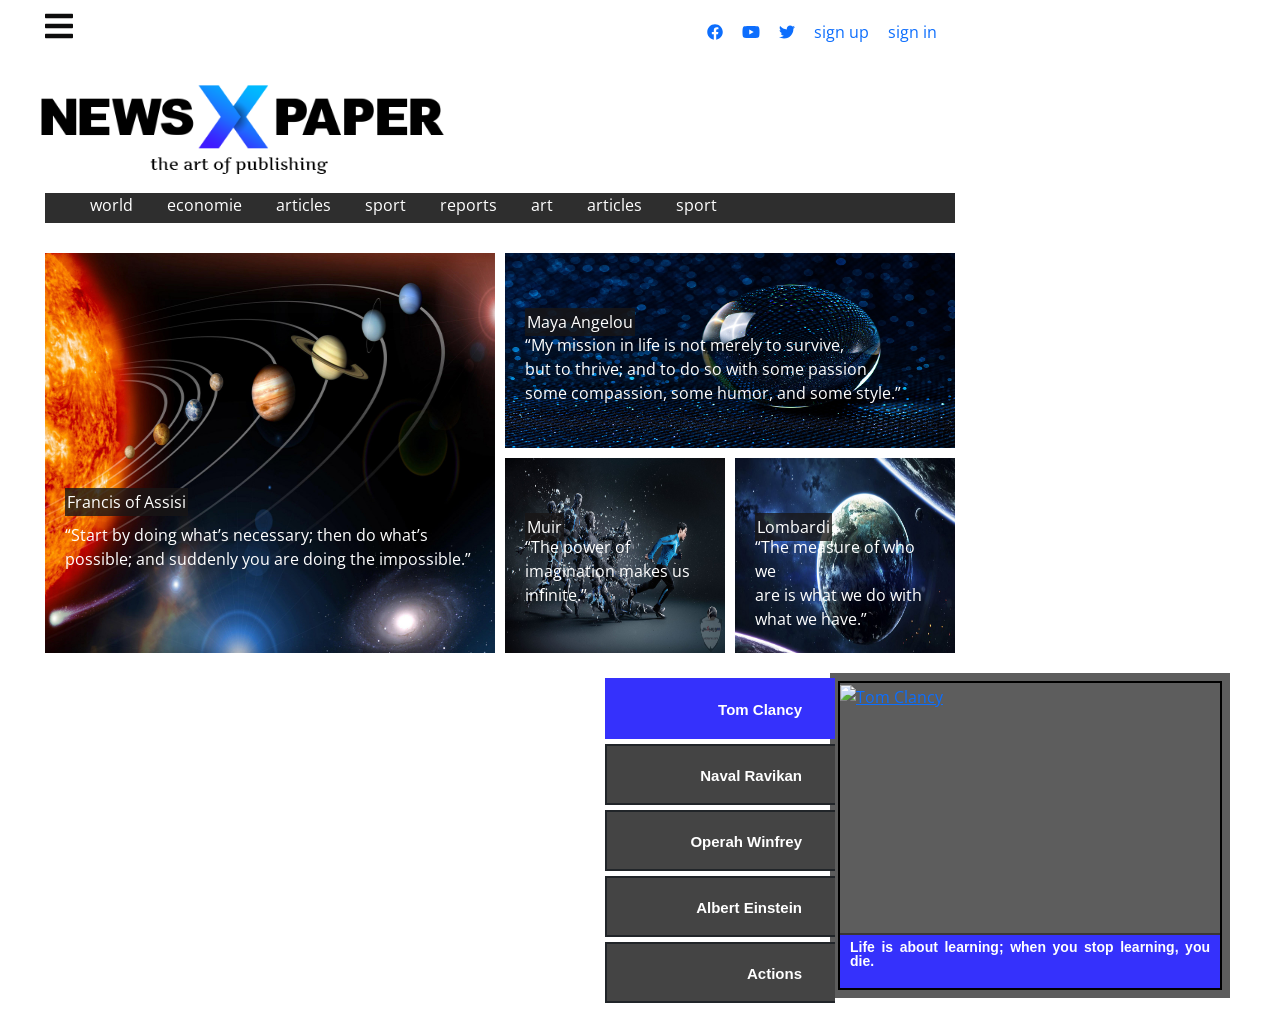
==== index.html @ 238f5598 "modified:   index.html" ====
<!DOCTYPE html>
<html lang="en">

<head>
    <meta charset="UTF-8">
    <meta http-equiv="X-UA-Compatible" content="IE=edge">
    <meta name="viewport" content="width=device-width, initial-scale=1.0">
    <link rel="preconnect" href="https://fonts.gstatic.com">
    <link rel="stylesheet" href="style/all.min.css">
    <link href="https://fonts.googleapis.com/css2?family=Open+Sans:wght@300;600;700;800&display=swap" rel="stylesheet">
    <link href="https://cdn.jsdelivr.net/npm/bootstrap@5.0.0-beta3/dist/css/bootstrap.min.css" rel="stylesheet"
        integrity="sha384-eOJMYsd53ii+scO/bJGFsiCZc+5NDVN2yr8+0RDqr0Ql0h+rP48ckxlpbzKgwra6" crossorigin="anonymous">
    <link rel="stylesheet" href="style/main.css">
    <title>Newspaper</title>
</head>

<body>
    <!--start header-->
    <header>
        <div class="contenar">
            <div id="click" class="icon">
                <i class="fas fa-bars fa-2x"></i>
            </div>
            <div id="sidebar" class="hide">
                <ul class="menu">
                    <il><a href="#">progra</a></il>
                    <il><a href="#">progra</a></il>
                    <il><a href="#">progra</a></il>
                    <il><a href="#">progra</a></il>
                    <il><a href="#">progra</a></il>
                </ul>
            </div>
            <div class="sign">
                <a href="https://www.facebook.com/"><i class="fab fa-facebook"></i></a>
                <a href="https://www.youtube.com/"><i class="fab fa-youtube"></i></a>
                <a href="https://twitter.com/"><i class="fab fa-twitter"></i></a>
                <a href="">sign up</a>
                <a href="">sign in</a>
            </div>
            <img class="logo" src="img/logo.png">
            <div class="siction">
                <a href="#"></a>
                <a href="#">world</a>
                <a href="#">economie</a>
                <a href="#">articles</a>
                <a href="#">sport</a>
                <a href="#">reports</a>
                <a href="#">art</a>
                <a href="#">articles</a>
                <a href="#">sport</a>
            </div>
        </div>
    </header>
    <!--end header-->

    <!--start main-->
    <div class="contenar main">
        <div class="page1">
            <a href="#page1">
                <span>Francis of Assisi</span>
                <p>
                    “Start by doing what’s necessary; then do what’s<br>
                    possible; and suddenly you are doing the impossible.”

                </p>
                <img src="img/image0.jpg">
            </a>
        </div>
        <div class="page2">
            <a href="#page2">
                <span> Maya Angelou</span>
                <p>
                    “My mission in life is not merely to survive,<br>
                    but to thrive; and to do so with some passion,<br>
                    some compassion, some humor, and some style.”

                </p>
                <img src="img/image1.jpg">
            </a>
        </div>

        <div class="page3">
            <a href="#page3">
                <span>Muir</span>
                <p>
                    “The power of imagination
                    makes us infinite.”
                </p>
                <img src="img/image2.jpg">
            </a>
        </div>

        <div class="page4">
            <a href="#page4">
                <span>Lombardi</span>
                <p>
                    “The measure of who we<br>
                    are is what we do with<br>
                    what we have.”
                </p>
                <img src="img/image3.jpg">
            </a>
        </div>

    </div>
    <!--end main-->
    <div class="display-width">
        <div id="slider">
            <div id="mainNews">
                <div class="newsInfo" id="news1">
                    <div class="image">
                        <a href="###">
                            <img src="file:///D:/Programming/1-projects/project%202/img/life.png"
                                data-src="file:///D:/Programming/1-projects/project%202/img/logo.png" alt="Tom Clancy"
                                title="Tom Clancy" />
                        </a>
                    </div>
                    <div class="label1">
                        <h3>
                            <a href="###">
                                Life is about learning; when you stop learning, you die.
                            </a>
                        </h3>
                    </div>
                </div>
                <div class="newsInfo" id="news2">
                    <div class="image">
                        <a href="###">
                            <img src="file:///D:/Programming/1-projects/project%202/img/Naval.png"
                                data-src="file:///D:/Programming/1-projects/project%202/img/logo.png" alt="Naval"
                                title="Naval" />
                        </a>
                    </div>
                    <div class="label1">
                        <h3>
                            <a href="###">
                                Sing the song that only you can sing, write the book that only you can write, build the
                                product that only you can build… live the life that only you can live
                            </a>
                        </h3>
                    </div>
                </div>
                <div class="newsInfo" id="news3">
                    <div class="image">
                        <a href="###">
                            <img src="file:///D:/Programming/1-projects/project%202/img/Operah.png"
                                data-src="file:///D:/Programming/1-projects/project%202/img/logo.png" alt="Operah"
                                title="Operah" />
                        </a>
                    </div>
                    <div class="label1">
                        <h3>
                            <a href="###">
                                It doesn't matter who you are, where you come from.The ability to triumph begins with
                                you. Always.
                            </a>
                        </h3>
                    </div>
                </div>
                <div class="newsInfo" id="news4">
                    <div class="image">
                        <a href="###">
                            <img src="file:///D:/Programming/1-projects/project%202/img/Albert.png.png"
                                data-src="file:///D:/Programming/1-projects/project%202/img/logo.png" alt="Albert"
                                title="Albert" />
                        </a>
                    </div>
                    <div class="label1">
                        <h3>
                            <a href="###">
                                A person who never made a mistake never tried anything new.
                            </a>
                        </h3>
                    </div>
                </div>
                <div class="newsInfo" id="news5">
                    <div class="image">
                        <a href="###">
                            <img src="file:///D:/Programming/1-projects/project%202/img/Actions.png"
                                data-src="file:///D:/Programming/1-projects/project%202/img/logo.png" alt="Tom Clancy"
                                title="Tom Clancy" />
                        </a>
                    </div>
                    <div class="label1">
                        <h3>
                            <a href="###">
                                Actions speak louder than words.
                            </a>
                        </h3>
                    </div>
                </div>
            </div>
            <div id="subNews">
                <div class="newsLinks" id="newsLink1" onclick="showSlide(1)">
                    <h3>Tom Clancy </h3>
                </div>
                <div class="newsLinks" id="newsLink2" onclick="showSlide(2)">
                    <h3>Naval Ravikan</h3>
                </div>
                <div class="newsLinks" id="newsLink3" onclick="showSlide(3)">
                    <h3>Operah Winfrey</h3>
                </div>
                <div class="newsLinks" id="newsLink4" onclick="showSlide(4)">
                    <h3>Albert Einstein</h3>
                </div>
                <div class="newsLinks" id="newsLink5" onclick="showSlide(5)">
                    <h3>Actions</h3>
                </div>
            </div>

        </div>
    </div>
    <!--script-->
    <script src="js/main.js"></script>
    <script src="js/all.min.js"></script>
</body>

</html>
---- style/main.css ----
* {
    -webkit-box-sizing: border-box;
    -moz-box-sizing: border-box;
    box-sizing: border-box;
    margin: 0;
}

html {
    scroll-behavior: smooth;
}

body {
    font-family: 'open sans', sans-serif;

}

.contenar {
    padding: 0 15px;
    margin: 10px auto 70px;
    perspective: 600px;
}

.icon {
    color: rgb(14, 13, 13);
    display: inline;
    cursor: pointer;
    margin-left: 30px;
}

.icon:hover {
    opacity: .7;
    color: rgb(20, 20, 19);
}

.hide,
.show {
    width: 100px;
    height: 170px;
    direction: rtl;
    background-color: rgba(46, 46, 46, .7);
    line-height: 30px;
    margin-left: 65px;
    position: absolute;
    border: solid 1px #121212;
    display: none;
}

.show {
    display: flex;
}

.logo {
    width: 450px;
}

.sign {
    padding: 0 15px;
    margin-left: 600px;
    display: inline;

}

.sign a {
    padding-left: 15px;
    text-decoration: none;
}

.sign a:hover {
    font-size: 17px;
    color: #000;
}


.siction {
    background-color: rgb(46, 46, 46);
    height: 30px;
    width: 910px;
    margin-left: 30px;
}

.siction a {
    text-decoration: none;
    color: #fff;
    padding: 15px;
}

@media (max-width: 767px) {
    .siction a {
        padding: 3px;
    }

    .siction {
        height: 30px;
        width: 450px;
    }
}


/* start main */


.page1 {
    margin: 0 0 0 30px;
}

.page2 {
    margin: 0 0 0 490px;
}

.page3 {
    margin: 205px 0 0 490px;
}

.page4 {
    margin: 205px 0 0 720px;
}

.main {
    margin: -40px 0 0 0px;
}

.page1,
.page2,
.page3,
.page4 {
    transition: .2s;
    position: absolute;
}

@media (max-width: 767px) {
    .page1 {
        margin: 0px;
    }

    .page2 {
        margin: 410px 0 0 0px;
    }

    .page3 {
        margin: 615px 0 0 0px;
    }

    .page4 {
        margin: 615px 0 0 230px;
    }

    .sign {
        margin-left: 100px;
    }


}

.page1 a img {
    height: 400px;
    width: 450px;
}

.page2 a img {
    height: 195px;
    width: 450px;
}

.page3 a img,
.page4 a img {
    height: 195px;
    width: 220px;
}

.page1:hover,
.page2:hover,
.page3:hover,
.page4:hover,
.newsLinks:hover {
    transform: translate3d(0, 0, 10px);
}

.page1 a span {
    margin-top: 235px;
}

.page1 a span,
.page2 a span,
.page3 a span,
.page4 a span {
    background-color: rgba(24, 22, 22, 0.8);
    position: absolute;
    padding: 2px;
    margin-left: 20px;
    color: #fff;
}

.page2 a span,
.page3 a span,
.page4 a span {
    margin-top: 55px;
}

.page1 p,
.page2 p,
.page3 p,
.page4 p {
    text-decoration: none;
    position: absolute;
    padding: 20px;
    color: #fff;
}

.page1 p {
    margin-top: 250px;
}

.page2 p {
    margin-top: 60px;
}

.page3 p,
.page4 p {
    margin-top: 57px;
}

/* end main */

.display-width {
    margin: 490px 50px 0 0;
    width: auto;
    height: 350px;
}

@media (max-width: 767px) {
    .display-width {
        margin: 894px 30px 0 0;
    }

    .newsInfo .image {
        height: 250px;
        width: 200px;
    }

    .newsInfo .image img {
        height: 250px;
        width: 200px;
    }
}

#mainNews {
    background-color: #5d5d5d;
    float: right;
    width: 400px;
}

.newsInfo {
    border: 2px solid #000;
    display: none;
    float: right;
    margin: 8px;
    width: 384px;
}

.newsInfo .image {
    height: 250px;
    width: 380px;
}

.newsInfo .image img {
    height: 250px;
    width: 385px;
}



.newsInfo .label1 {
    background-color: rgb(53, 49, 252);
    border-top: 2px solid rgb(58, 54, 54);
    height: 55px;
    padding: 5px;
    width: 380px;
}

.newsInfo .label1 a {
    display: block;
    height: 48px;
    margin: 0 5px;
    overflow: hidden;
    color: #fff;
    font-family: Arial, Helvetica, sans-serif;
    font-size: 14px;
    font-weight: 600;
    line-height: 14px;
    text-align: justify;
    text-decoration: none;
}

#subNews {
    float: right;
    height: 287px;
    width: 220px;
}

.top-0 {
    margin-top: 0px !important;
}

.newsLinks {
    cursor: pointer;
    background-color: #444;
    background-image: url("https://img.youm7.com/images/general/mainNewsLinksBg.gif?1");
    background-position: right top;
    /* background-repeat: repeat-y; */
    border-color: #3b3a3a -moz-use-text-color #3b3a3a #3b3a3a;
    /* border-image: none; */
    border-style: solid none solid solid;
    border-width: 2px medium 2px 2px;
    height: 61px;
    margin: 5px -5px;
    width: 230px;
}

@media (max-width: 767px) {
    .newsLinks {

        height: 61px;
        margin: -112px -328px;
        width: 230px;
    }
}

.newsLinks h4,
.newsLinks h3 {
    color: #fff;
    font-family: Arial, Helvetica, sans-serif;
    font-size: 15px;
    font-weight: 700;
    line-height: 21px;
    text-align: right;
    padding-left: 5px;
    text-decoration: none;
    display: block;
    height: 42px;
    line-height: 19px;
    margin: 20px -30px;
    overflow: hidden;
    width: 225px;
}

.newsLinks.selected {
    background-color: rgb(53, 49, 252);
    background-image: url("https://img.youm7.com/images/general/mainNewsLinksSBg.gif?1");
    border-color: rgb(53, 49, 252);
    border-width: 2px medium 2px 2px;
}
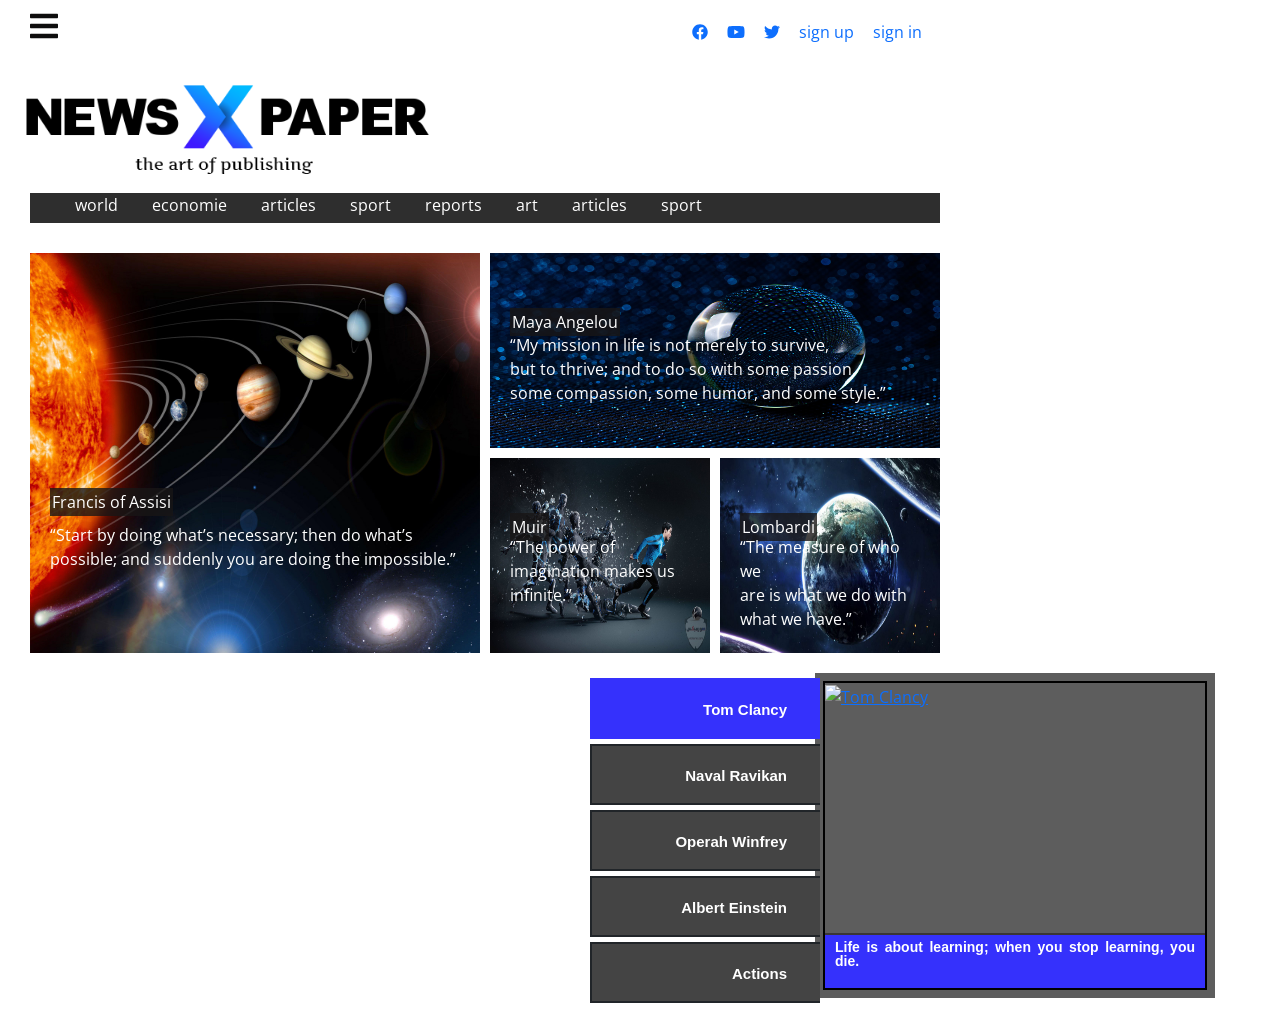
==== commit 99aa4c14: "modified html" ====
--- a/index.html
+++ b/index.html
@@ -110,7 +110,7 @@
                 <div class="newsInfo" id="news1">
                     <div class="image">
                         <a href="###">
-                            <img src="file:///D:/Programming/1-projects/project%202/img/life.png"
+                            <img src="file:///D:/Programming/1-projects/project%202/img/image1.jpg"
                                 data-src="file:///D:/Programming/1-projects/project%202/img/logo.png" alt="Tom Clancy"
                                 title="Tom Clancy" />
                         </a>
@@ -126,7 +126,7 @@
                 <div class="newsInfo" id="news2">
                     <div class="image">
                         <a href="###">
-                            <img src="file:///D:/Programming/1-projects/project%202/img/Naval.png"
+                            <img src="file:///D:/Programming/1-projects/project%202/img/image2.jpg"
                                 data-src="file:///D:/Programming/1-projects/project%202/img/logo.png" alt="Naval"
                                 title="Naval" />
                         </a>
@@ -143,7 +143,7 @@
                 <div class="newsInfo" id="news3">
                     <div class="image">
                         <a href="###">
-                            <img src="file:///D:/Programming/1-projects/project%202/img/Operah.png"
+                            <img src="file:///D:/Programming/1-projects/project%202/img/image3.jpg"
                                 data-src="file:///D:/Programming/1-projects/project%202/img/logo.png" alt="Operah"
                                 title="Operah" />
                         </a>
@@ -160,7 +160,7 @@
                 <div class="newsInfo" id="news4">
                     <div class="image">
                         <a href="###">
-                            <img src="file:///D:/Programming/1-projects/project%202/img/Albert.png.png"
+                            <img src="file:///D:/Programming/1-projects/project%202/img/image4.jpg"
                                 data-src="file:///D:/Programming/1-projects/project%202/img/logo.png" alt="Albert"
                                 title="Albert" />
                         </a>
@@ -176,7 +176,7 @@
                 <div class="newsInfo" id="news5">
                     <div class="image">
                         <a href="###">
-                            <img src="file:///D:/Programming/1-projects/project%202/img/Actions.png"
+                            <img src="file:///D:/Programming/1-projects/project%202/img/image5.jpg"
                                 data-src="file:///D:/Programming/1-projects/project%202/img/logo.png" alt="Tom Clancy"
                                 title="Tom Clancy" />
                         </a>
--- a/style/main.css
+++ b/style/main.css
@@ -15,7 +15,7 @@
 }
 
 .contenar {
-    padding: 0 15px;
+
     margin: 10px auto 70px;
     perspective: 600px;
 }
@@ -43,21 +43,26 @@
     position: absolute;
     border: solid 1px #121212;
     display: none;
+    ;
 }
 
 .show {
     display: flex;
 }
 
+.show a {
+    text-decoration: none;
+    color: #fff;
+}
+
 .logo {
     width: 450px;
 }
 
 .sign {
-    padding: 0 15px;
+    padding: 15px;
     margin-left: 600px;
     display: inline;
-
 }
 
 .sign a {
@@ -92,6 +97,12 @@
     .siction {
         height: 30px;
         width: 450px;
+        margin-left: 0px;
+    }
+
+    .sign {
+        padding: 0;
+        margin-left: 50px;
     }
 }
 
@@ -144,9 +155,7 @@
         margin: 615px 0 0 230px;
     }
 
-    .sign {
-        margin-left: 100px;
-    }
+
 
 
 }
@@ -222,14 +231,14 @@
 /* end main */
 
 .display-width {
-    margin: 490px 50px 0 0;
+    margin: 490px 65px 0 0px;
     width: auto;
     height: 350px;
 }
 
 @media (max-width: 767px) {
     .display-width {
-        margin: 894px 30px 0 0;
+        margin: 894px -81px 0 0;
     }
 
     .newsInfo .image {
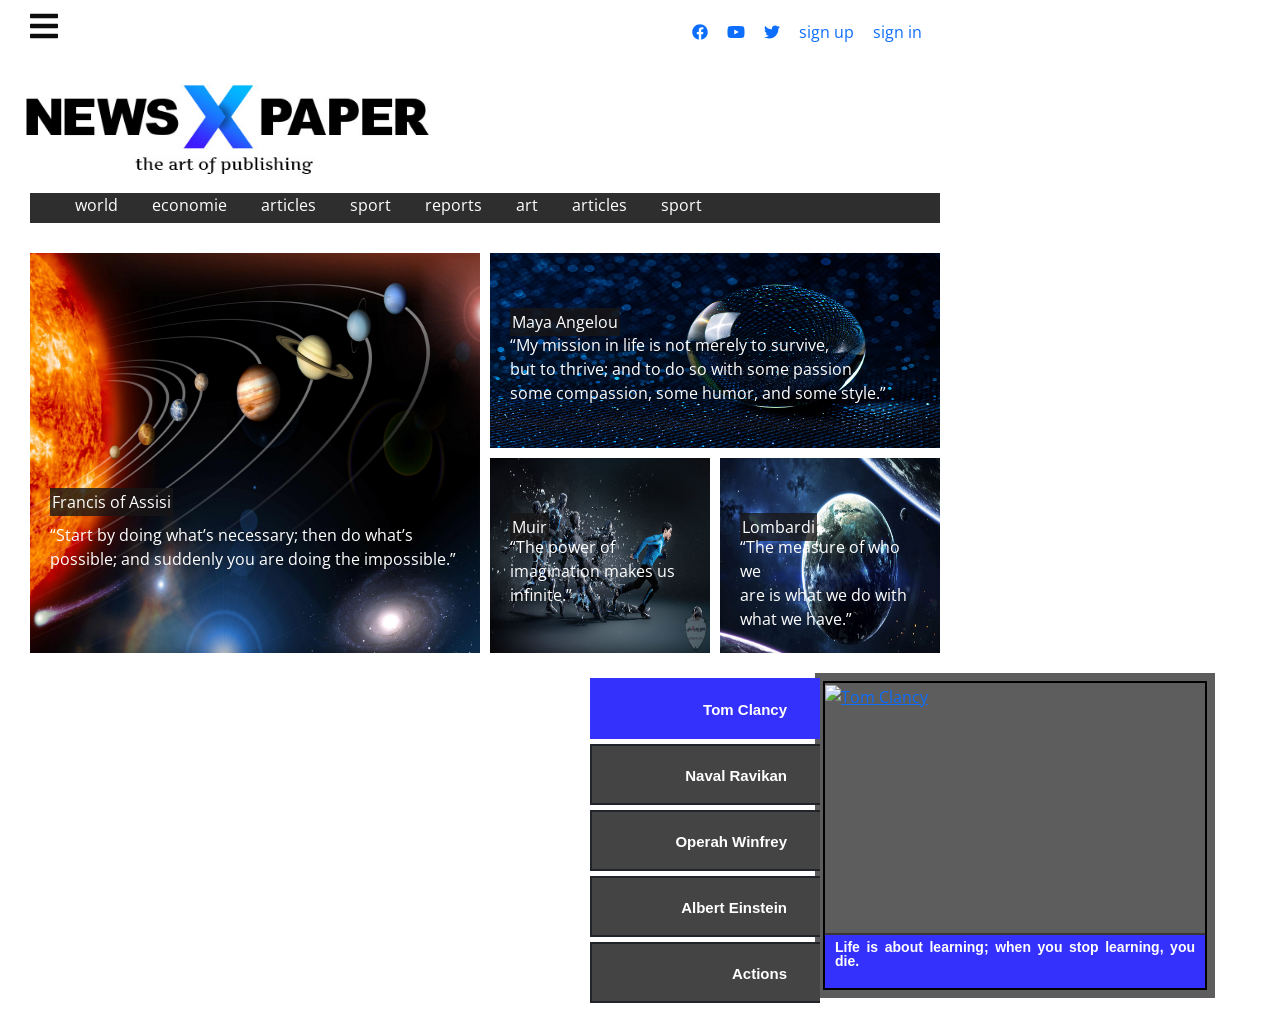
==== commit 57ab5467: "add img and modified index" ====
--- a/index.html
+++ b/index.html
@@ -37,7 +37,7 @@
                 <a href="">sign up</a>
                 <a href="">sign in</a>
             </div>
-            <img class="logo" src="img/logo.png">
+            <img class="logo" src="img/logo.jpg">
             <div class="siction">
                 <a href="#"></a>
                 <a href="#">world</a>
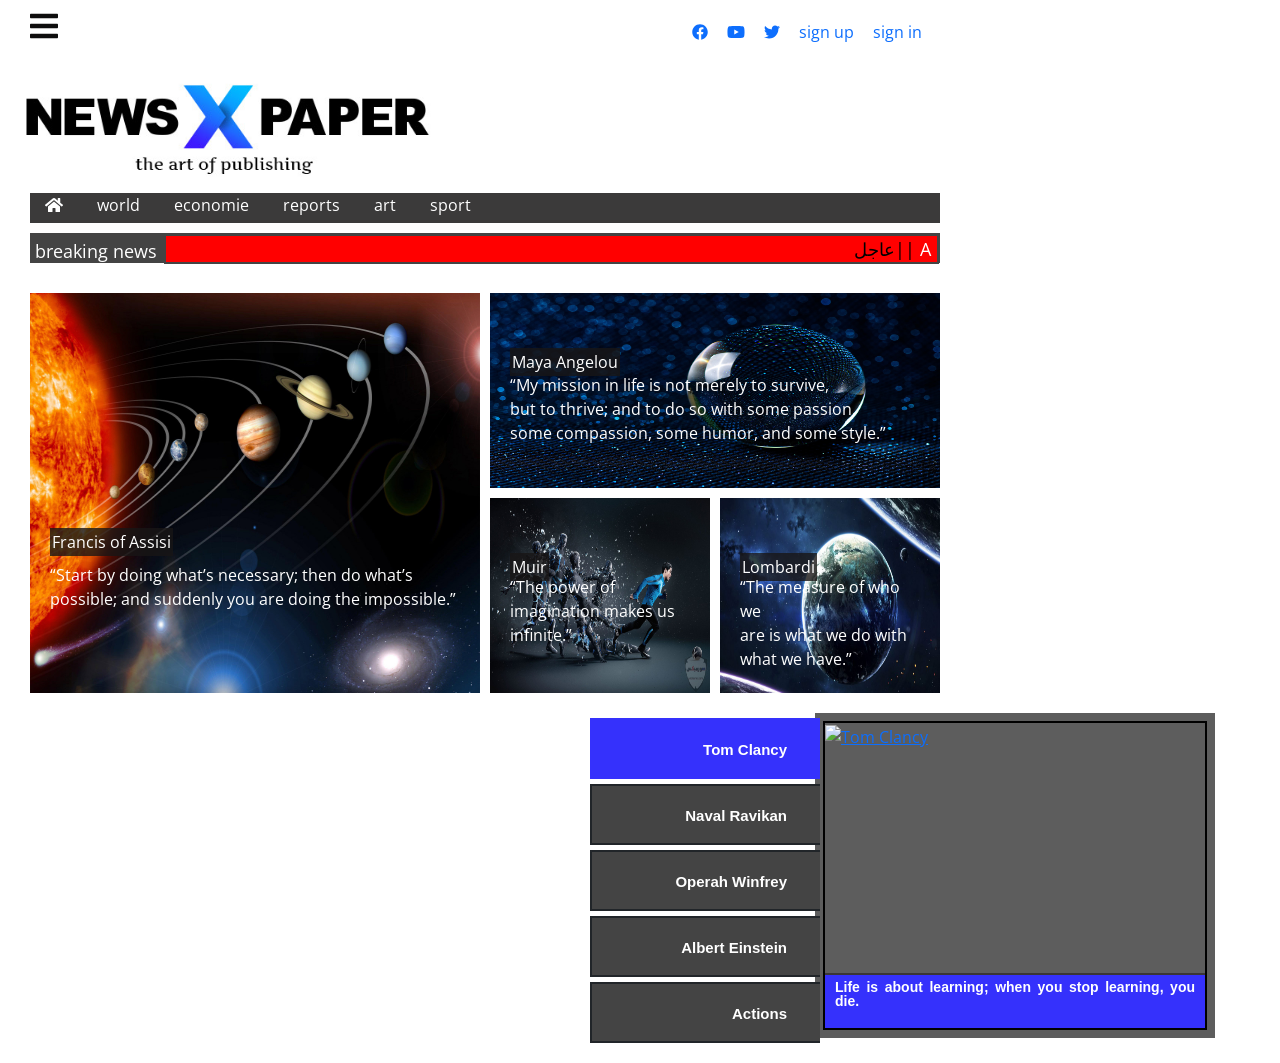
==== commit 330df49b: "creat img and modified index" ====
--- a/index.html
+++ b/index.html
@@ -16,45 +16,53 @@
 
 <body>
     <!--start header-->
-    <header>
-        <div class="contenar">
-            <div id="click" class="icon">
-                <i class="fas fa-bars fa-2x"></i>
-            </div>
-            <div id="sidebar" class="hide">
-                <ul class="menu">
-                    <il><a href="#">progra</a></il>
-                    <il><a href="#">progra</a></il>
-                    <il><a href="#">progra</a></il>
-                    <il><a href="#">progra</a></il>
-                    <il><a href="#">progra</a></il>
-                </ul>
-            </div>
-            <div class="sign">
-                <a href="https://www.facebook.com/"><i class="fab fa-facebook"></i></a>
-                <a href="https://www.youtube.com/"><i class="fab fa-youtube"></i></a>
-                <a href="https://twitter.com/"><i class="fab fa-twitter"></i></a>
-                <a href="">sign up</a>
-                <a href="">sign in</a>
-            </div>
-            <img class="logo" src="img/logo.jpg">
-            <div class="siction">
-                <a href="#"></a>
-                <a href="#">world</a>
-                <a href="#">economie</a>
-                <a href="#">articles</a>
-                <a href="#">sport</a>
-                <a href="#">reports</a>
-                <a href="#">art</a>
-                <a href="#">articles</a>
-                <a href="#">sport</a>
-            </div>
+    <header class="contenar">
+        <div id="click" class="icon">
+            <i class="fas fa-bars fa-2x"></i>
+        </div>
+        <div id="sidebar" class="hide">
+            <ul class="menu">
+                <il><a href="#">progra</a></il>
+                <il><a href="#">progra</a></il>
+                <il><a href="#">progra</a></il>
+                <il><a href="#">progra</a></il>
+                <il><a href="#">progra</a></il>
+            </ul>
+        </div>
+        <div class="sign">
+            <a href="https://www.facebook.com/"><i class="fab fa-facebook"></i></a>
+            <a href="https://www.youtube.com/"><i class="fab fa-youtube"></i></a>
+            <a href="https://twitter.com/"><i class="fab fa-twitter"></i></a>
+            <a href="">sign up</a>
+            <a href="">sign in</a>
+        </div>
+        <img class="logo" src="img/logo.jpg">
+        <nav>
+            <a href="#"><i class="fas fa-home"></i></a>
+            <a href="#">world</a>
+            <a href="#">economie</a>
+            <a href="#">reports</a>
+            <a href="#">art</a>
+            <a href="#">sport</a>
+        </nav>
+        <div class="breaking">
+            breaking news
+            <marquee direction="left">
+                <span>عاجل||</span> A bird in the hand is better than two on the tree.
+                <span>...عاجل||</span>Beauty is in the eye of the beholder.
+                <span>...عاجل||</span>Cowards die many times before their deaths.
+                <span>...عاجل||</span>Don’t bite the hand that feeds you.
+                <span>...عاجل||</span>Good things come to those who wait.
+                <span>...عاجل||</span>Absence makes the heart grow fonder.
+                <span>...عاجل||</span>Half a loaf is better than none.
+                <span>...عاجل||</span>it’s no use crying over spilt milk.
+                <span>...عاجل||</span>Make hay while the sun shines.
+                <span>...عاجل||</span>A bad workman always blames his tools.
+            </marquee>
         </div>
     </header>
     <!--end header-->
-
-    <!--start main-->
-    <div class="contenar main">
+    <article class="contenar main">
         <div class="page1">
             <a href="#page1">
                 <span>Francis of Assisi</span>
@@ -89,7 +97,6 @@
                 <img src="img/image2.jpg">
             </a>
         </div>
-
         <div class="page4">
             <a href="#page4">
                 <span>Lombardi</span>
@@ -101,17 +108,15 @@
                 <img src="img/image3.jpg">
             </a>
         </div>
-
-    </div>
-    <!--end main-->
-    <div class="display-width">
+    </article>
+    <article class="display-width">
         <div id="slider">
             <div id="mainNews">
                 <div class="newsInfo" id="news1">
                     <div class="image">
                         <a href="###">
                             <img src="file:///D:/Programming/1-projects/project%202/img/image1.jpg"
-                                data-src="file:///D:/Programming/1-projects/project%202/img/logo.png" alt="Tom Clancy"
+                                data-src="file:///D:/Programming/1-projects/project%202/img/logo.jpg" alt="Tom Clancy"
                                 title="Tom Clancy" />
                         </a>
                     </div>
@@ -127,7 +132,7 @@
                     <div class="image">
                         <a href="###">
                             <img src="file:///D:/Programming/1-projects/project%202/img/image2.jpg"
-                                data-src="file:///D:/Programming/1-projects/project%202/img/logo.png" alt="Naval"
+                                data-src="file:///D:/Programming/1-projects/project%202/img/logo.jpg" alt="Naval"
                                 title="Naval" />
                         </a>
                     </div>
@@ -144,7 +149,7 @@
                     <div class="image">
                         <a href="###">
                             <img src="file:///D:/Programming/1-projects/project%202/img/image3.jpg"
-                                data-src="file:///D:/Programming/1-projects/project%202/img/logo.png" alt="Operah"
+                                data-src="file:///D:/Programming/1-projects/project%202/img/logo.jpg" alt="Operah"
                                 title="Operah" />
                         </a>
                     </div>
@@ -161,7 +166,7 @@
                     <div class="image">
                         <a href="###">
                             <img src="file:///D:/Programming/1-projects/project%202/img/image4.jpg"
-                                data-src="file:///D:/Programming/1-projects/project%202/img/logo.png" alt="Albert"
+                                data-src="file:///D:/Programming/1-projects/project%202/img/logo.jpg" alt="Albert"
                                 title="Albert" />
                         </a>
                     </div>
@@ -177,7 +182,7 @@
                     <div class="image">
                         <a href="###">
                             <img src="file:///D:/Programming/1-projects/project%202/img/image5.jpg"
-                                data-src="file:///D:/Programming/1-projects/project%202/img/logo.png" alt="Tom Clancy"
+                                data-src="file:///D:/Programming/1-projects/project%202/img/logo.jpg" alt="Tom Clancy"
                                 title="Tom Clancy" />
                         </a>
                     </div>
@@ -207,9 +212,8 @@
                     <h3>Actions</h3>
                 </div>
             </div>
-
-        </div>
-    </div>
+        </div>
+    </article>
     <!--script-->
     <script src="js/main.js"></script>
     <script src="js/all.min.js"></script>
--- a/style/main.css
+++ b/style/main.css
@@ -43,7 +43,6 @@
     position: absolute;
     border: solid 1px #121212;
     display: none;
-    ;
 }
 
 .show {
@@ -70,31 +69,32 @@
     text-decoration: none;
 }
 
-.sign a:hover {
-    font-size: 17px;
-    color: #000;
-}
-
-
-.siction {
-    background-color: rgb(46, 46, 46);
+/* start nav */
+nav {
+    background-color: #3b3a3a;
     height: 30px;
     width: 910px;
     margin-left: 30px;
 }
 
-.siction a {
+nav a {
     text-decoration: none;
     color: #fff;
     padding: 15px;
 }
 
+.show a:hover,
+.sign a:hover,
+nav a:hover {
+    color: chocolate;
+}
+
 @media (max-width: 767px) {
-    .siction a {
+    nav a {
         padding: 3px;
     }
 
-    .siction {
+    nav {
         height: 30px;
         width: 450px;
         margin-left: 0px;
@@ -104,8 +104,50 @@
         padding: 0;
         margin-left: 50px;
     }
-}
-
+
+    .breaking {
+        width: 450px;
+        margin-left: 0px;
+    }
+}
+
+.breaking {
+    background-color: #444;
+    border: 2px solid #444;
+    color: white;
+    font-size: 18px;
+    height: 30px;
+    width: 910px;
+    padding: 3px;
+    margin: 10px 0 0 30px;
+}
+
+marquee {
+    border: 2px solid #444;
+    background-color: red;
+    color: #fff;
+    height: 30px;
+    width: 775px;
+    float: right;
+    margin: -4px -4px 0 0;
+}
+
+marquee span {
+    color: black;
+}
+
+@media (max-width: 767px) {
+    .breaking {
+        width: 450px;
+        margin-left: 0px;
+    }
+
+    marquee {
+        width: 326px;
+    }
+}
+
+/* End nav */
 
 /* start main */
 
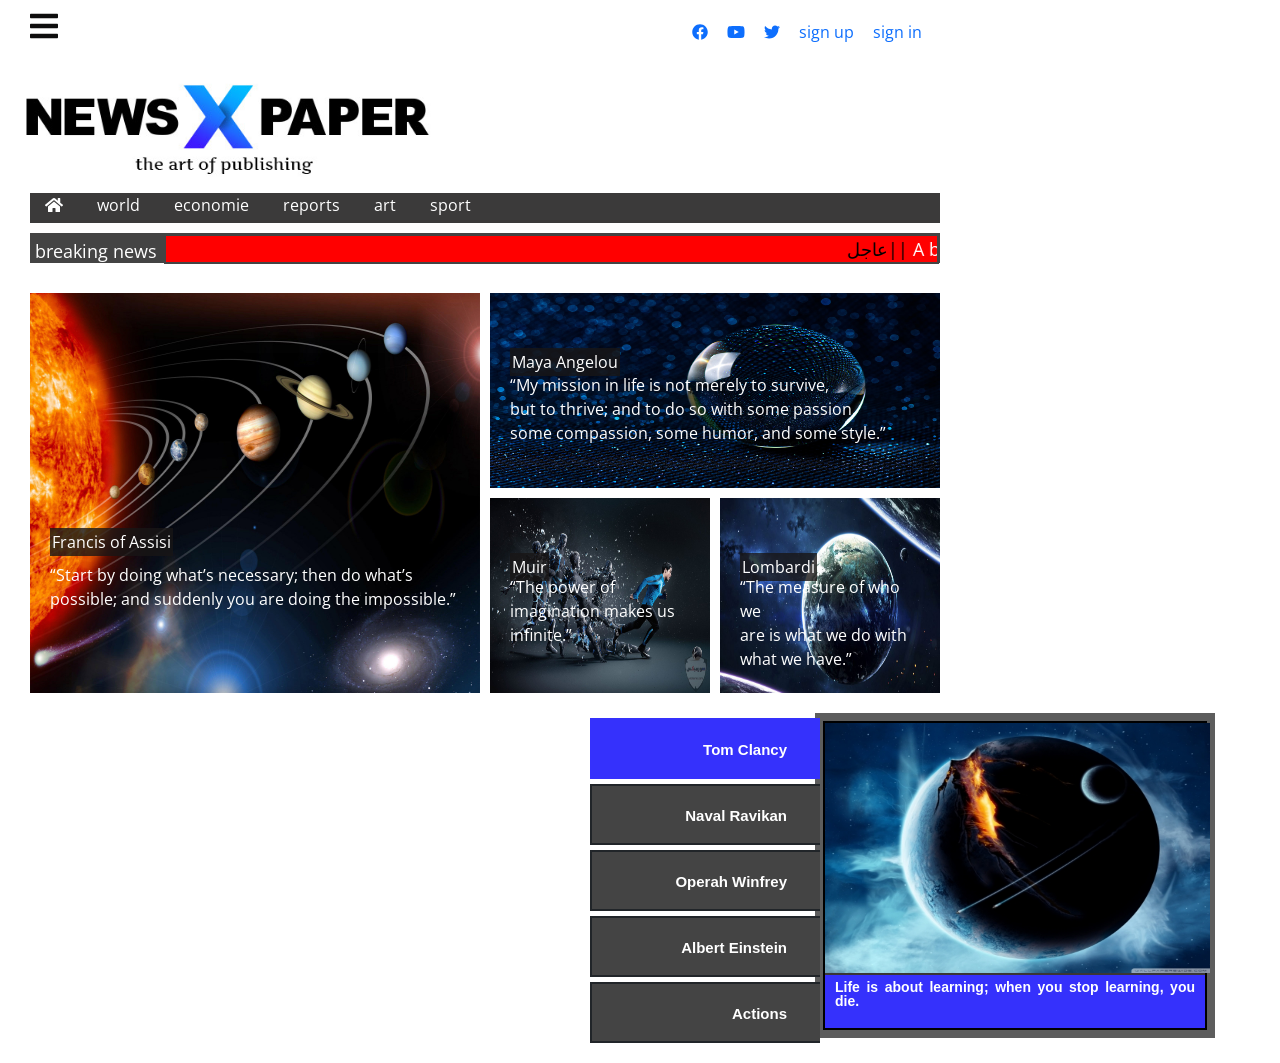
==== commit 1ac3d178: "Edit index" ====
--- a/index.html
+++ b/index.html
@@ -115,9 +115,7 @@
                 <div class="newsInfo" id="news1">
                     <div class="image">
                         <a href="###">
-                            <img src="file:///D:/Programming/1-projects/project%202/img/image1.jpg"
-                                data-src="file:///D:/Programming/1-projects/project%202/img/logo.jpg" alt="Tom Clancy"
-                                title="Tom Clancy" />
+                            <img src="img/image11.jpg" data-src="img/logo.jpg" alt="Tom Clancy" title="Tom Clancy" />
                         </a>
                     </div>
                     <div class="label1">
@@ -131,9 +129,7 @@
                 <div class="newsInfo" id="news2">
                     <div class="image">
                         <a href="###">
-                            <img src="file:///D:/Programming/1-projects/project%202/img/image2.jpg"
-                                data-src="file:///D:/Programming/1-projects/project%202/img/logo.jpg" alt="Naval"
-                                title="Naval" />
+                            <img src="img/image10.jpg" data-src="img/logo.jpg" alt="Naval" title="Naval" />
                         </a>
                     </div>
                     <div class="label1">
@@ -148,9 +144,7 @@
                 <div class="newsInfo" id="news3">
                     <div class="image">
                         <a href="###">
-                            <img src="file:///D:/Programming/1-projects/project%202/img/image3.jpg"
-                                data-src="file:///D:/Programming/1-projects/project%202/img/logo.jpg" alt="Operah"
-                                title="Operah" />
+                            <img src="img/image9.jpg" data-src="img/logo.jpg" alt="Operah" title="Operah" />
                         </a>
                     </div>
                     <div class="label1">
@@ -165,9 +159,7 @@
                 <div class="newsInfo" id="news4">
                     <div class="image">
                         <a href="###">
-                            <img src="file:///D:/Programming/1-projects/project%202/img/image4.jpg"
-                                data-src="file:///D:/Programming/1-projects/project%202/img/logo.jpg" alt="Albert"
-                                title="Albert" />
+                            <img src="img/image8.jpg" data-src="img/logo.jpg" alt="Albert" title="Albert" />
                         </a>
                     </div>
                     <div class="label1">
@@ -181,9 +173,7 @@
                 <div class="newsInfo" id="news5">
                     <div class="image">
                         <a href="###">
-                            <img src="file:///D:/Programming/1-projects/project%202/img/image5.jpg"
-                                data-src="file:///D:/Programming/1-projects/project%202/img/logo.jpg" alt="Tom Clancy"
-                                title="Tom Clancy" />
+                            <img src="img/image7.jpg" data-src="img/logo.jpg" alt="Tom Clancy" title="Tom Clancy" />
                         </a>
                     </div>
                     <div class="label1">
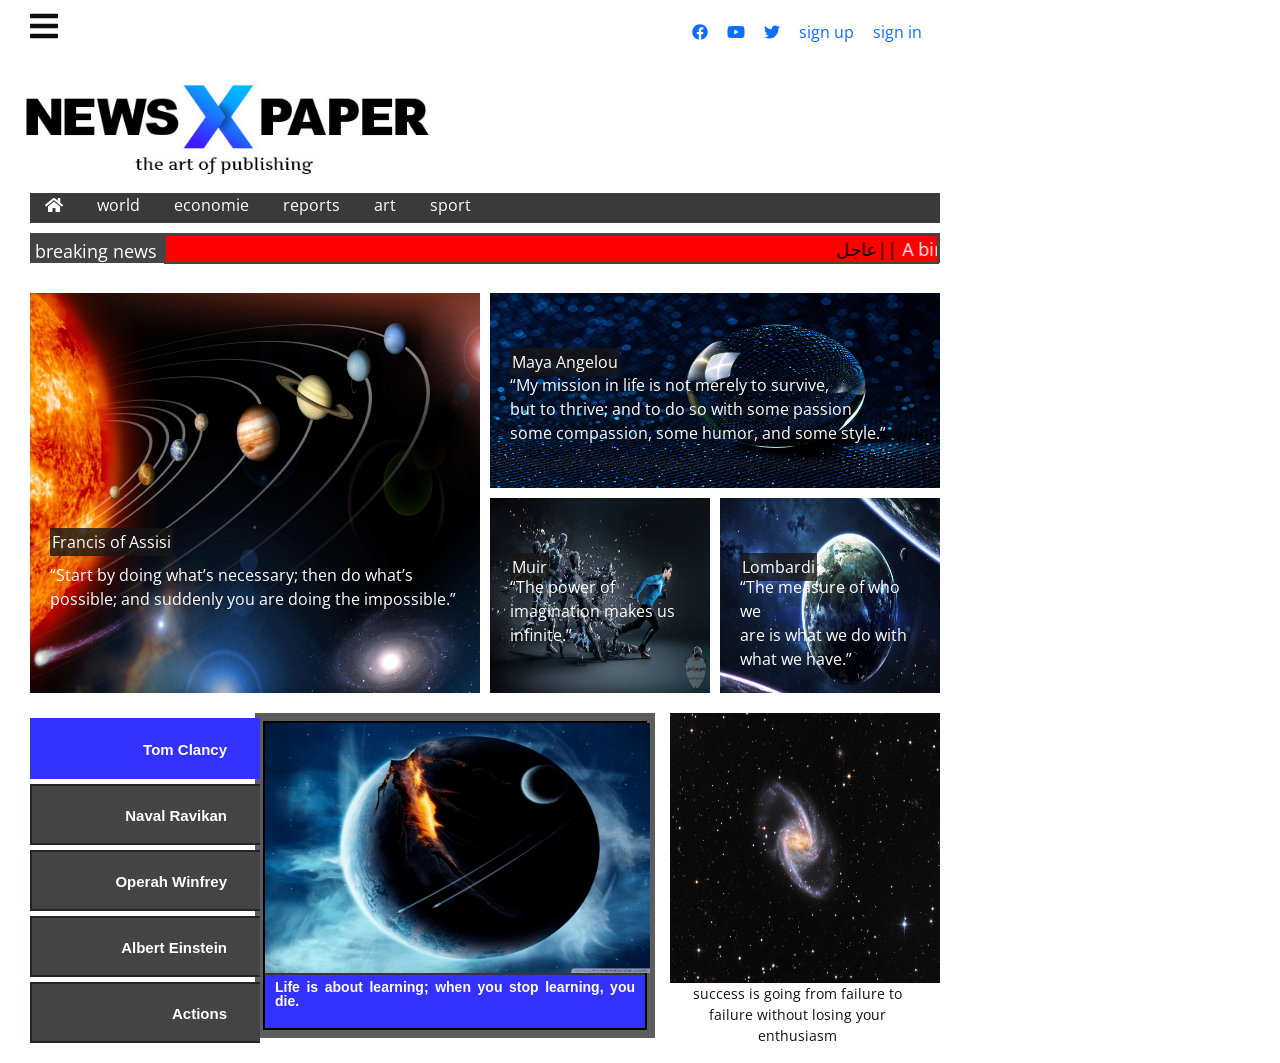
==== commit dd8db39f: "modified:   index.html" ====
--- a/index.html
+++ b/index.html
@@ -203,6 +203,14 @@
                 </div>
             </div>
         </div>
+        <div class="right">
+            <a href="###">
+                <img src="img/image6.jpg">
+                <p>success is going from failure to
+                    failure without losing your enthusiasm</p>
+            </a>
+
+        </div>
     </article>
     <!--script-->
     <script src="js/main.js"></script>
--- a/style/main.css
+++ b/style/main.css
@@ -85,7 +85,8 @@
 
 .show a:hover,
 .sign a:hover,
-nav a:hover {
+nav a:hover,
+.right a p:hover {
     color: chocolate;
 }
 
@@ -222,7 +223,8 @@
 .page2:hover,
 .page3:hover,
 .page4:hover,
-.newsLinks:hover {
+.newsLinks:hover,
+.right img:hover {
     transform: translate3d(0, 0, 10px);
 }
 
@@ -273,9 +275,10 @@
 /* end main */
 
 .display-width {
-    margin: 490px 65px 0 0px;
+    margin: 490px 0px 0 35px;
     width: auto;
     height: 350px;
+    display: flex;
 }
 
 @media (max-width: 767px) {
@@ -399,4 +402,33 @@
     background-image: url("https://img.youm7.com/images/general/mainNewsLinksSBg.gif?1");
     border-color: rgb(53, 49, 252);
     border-width: 2px medium 2px 2px;
+}
+
+.right {
+    width: 270px;
+    height: 270px;
+    text-decoration: none;
+}
+
+.right a {
+    text-decoration: none;
+}
+
+.right a p {
+    margin-left: 15px;
+    font-size: 14px;
+    color: #121212;
+    text-align: center;
+}
+
+.right img {
+    width: 270px;
+    height: 270px;
+    margin-left: 15px;
+}
+
+@media (max-width: 767px) {
+    .right {
+        display: none;
+    }
 }
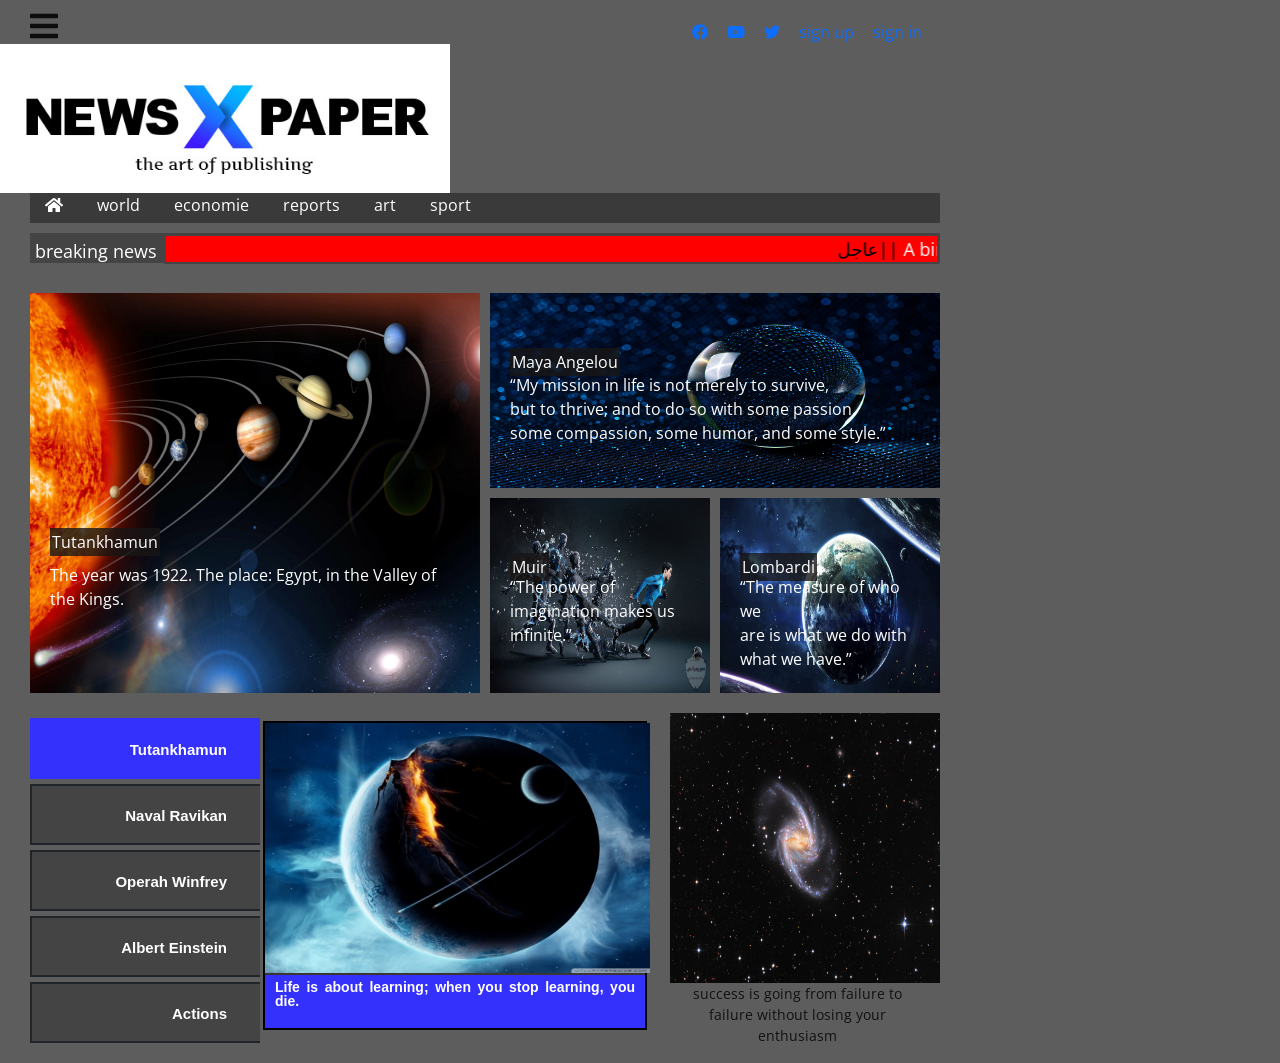
==== commit a9829524: "third commit" ====
--- a/index.html
+++ b/index.html
@@ -65,10 +65,9 @@
     <article class="contenar main">
         <div class="page1">
             <a href="#page1">
-                <span>Francis of Assisi</span>
-                <p>
-                    “Start by doing what’s necessary; then do what’s<br>
-                    possible; and suddenly you are doing the impossible.”
+                <span>Tutankhamun</span>
+                <p>
+                    The year was 1922. The place: Egypt, in the Valley of the Kings.
 
                 </p>
                 <img src="img/image0.jpg">
@@ -187,7 +186,7 @@
             </div>
             <div id="subNews">
                 <div class="newsLinks" id="newsLink1" onclick="showSlide(1)">
-                    <h3>Tom Clancy </h3>
+                    <h3>Tutankhamun</h3>
                 </div>
                 <div class="newsLinks" id="newsLink2" onclick="showSlide(2)">
                     <h3>Naval Ravikan</h3>
--- a/style/main.css
+++ b/style/main.css
@@ -11,7 +11,7 @@
 
 body {
     font-family: 'open sans', sans-serif;
-
+    background-color: #5d5d5d;
 }
 
 .contenar {
@@ -63,6 +63,7 @@
     margin-left: 600px;
     display: inline;
 }
+
 
 .sign a {
     padding-left: 15px;
@@ -431,4 +432,6 @@
     .right {
         display: none;
     }
-}+}
+
+;
